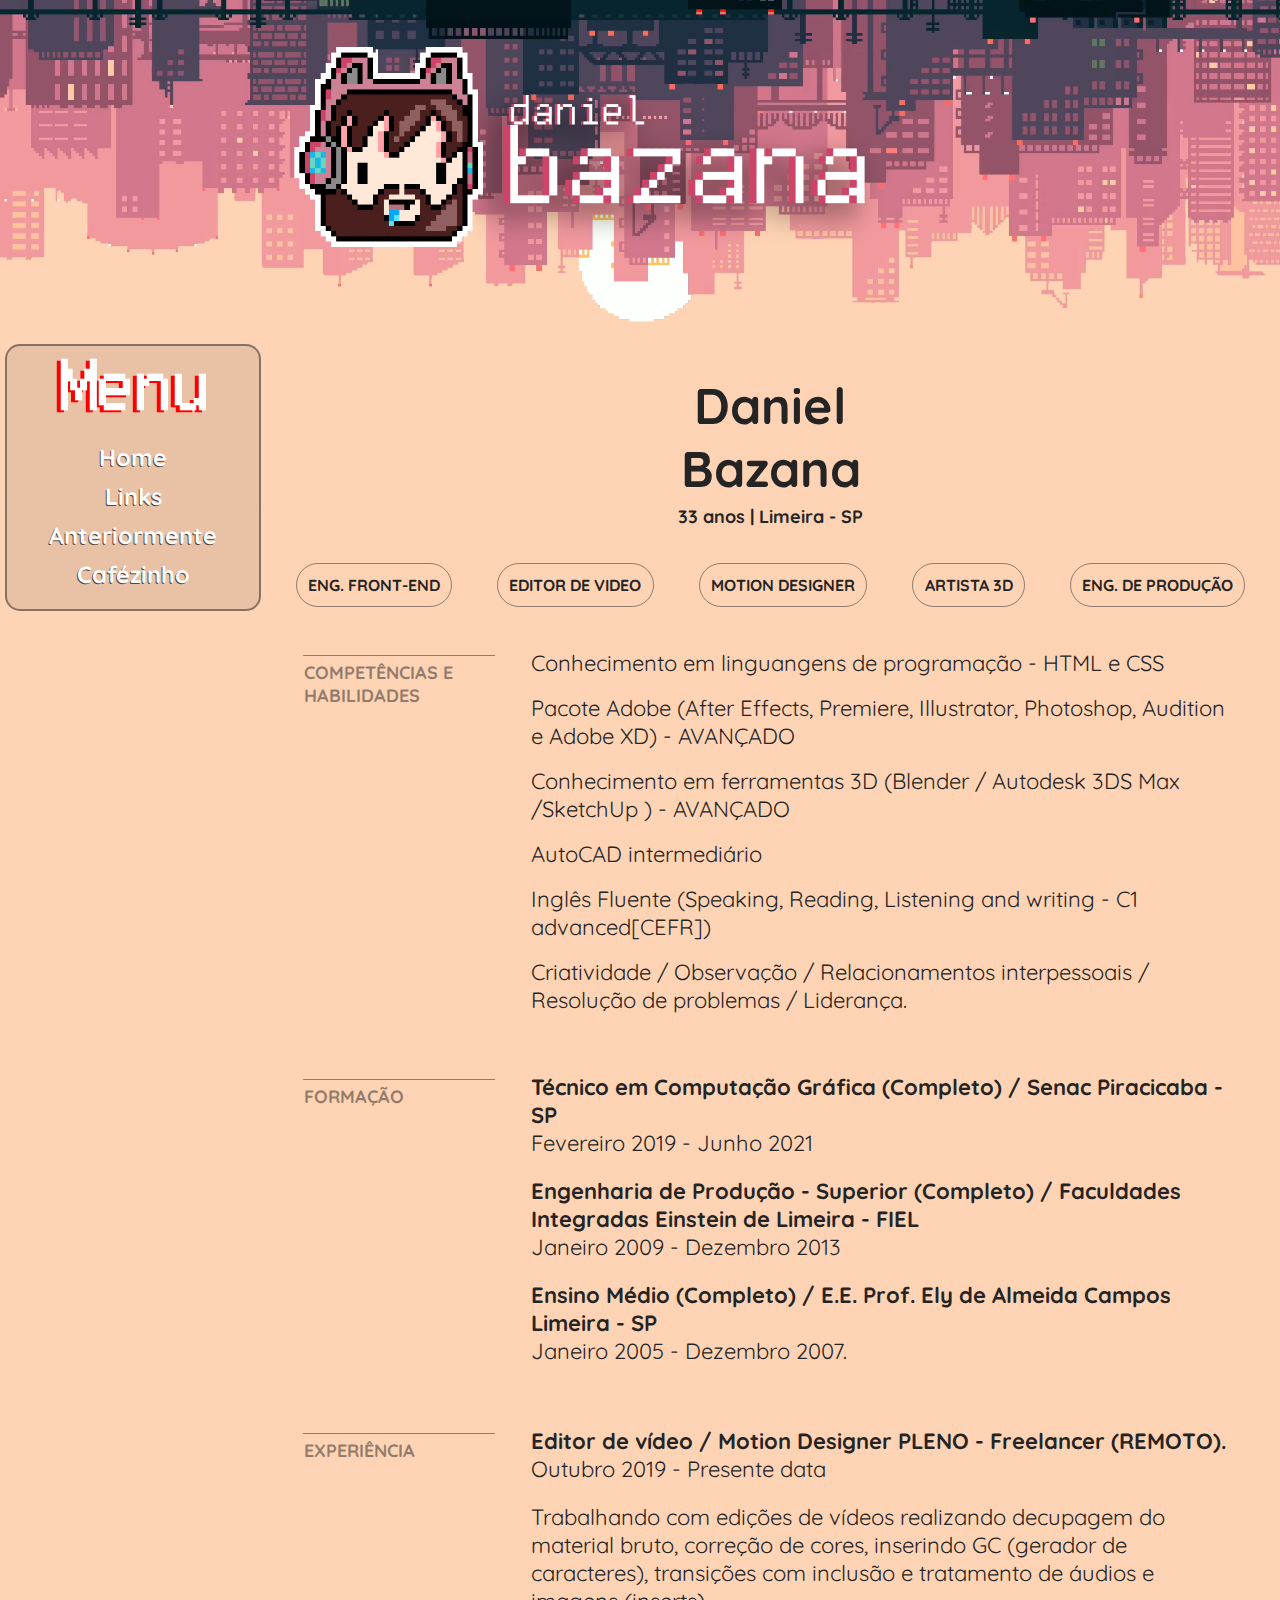
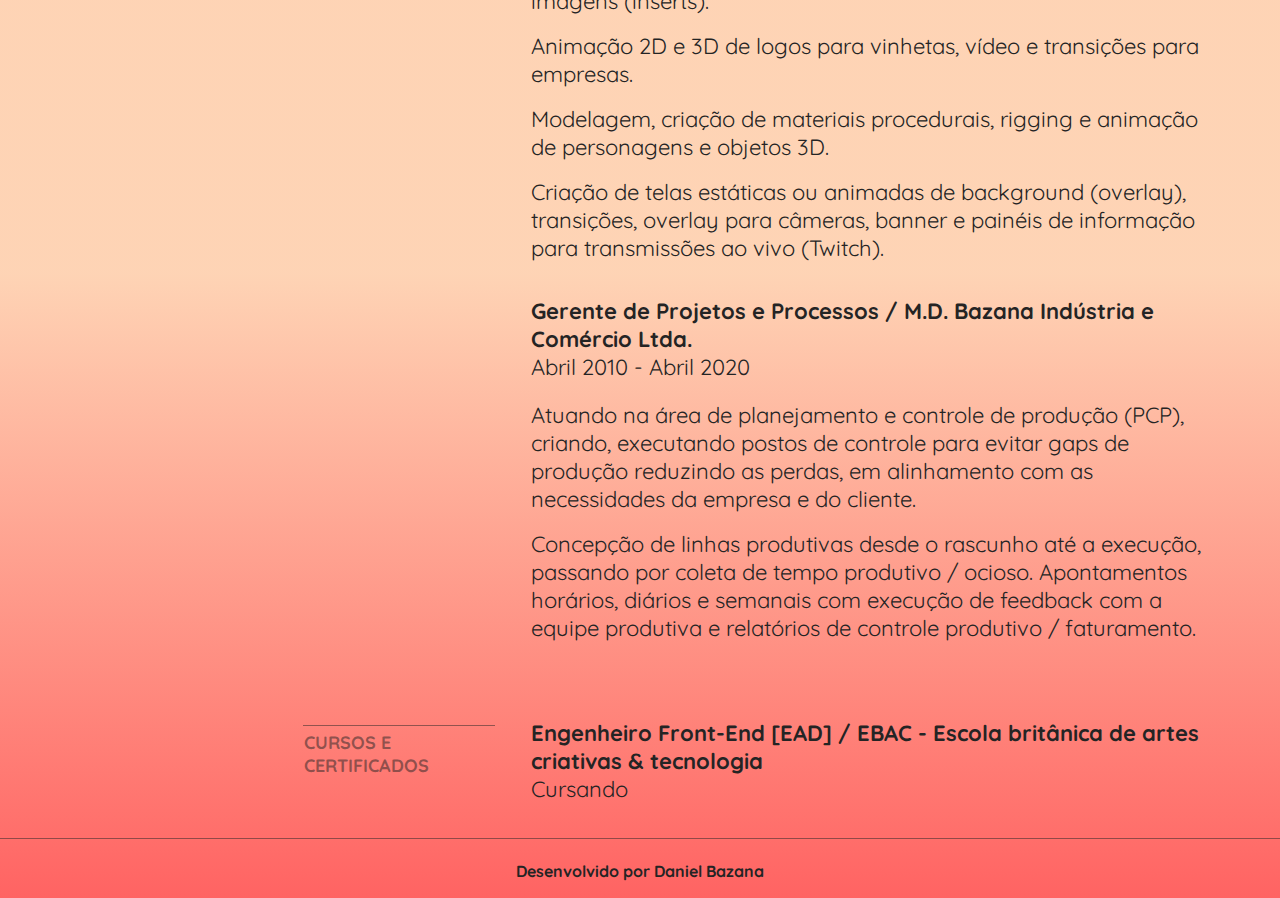
==== 01-curriculo.html @ 6523c349 "First commit" ====
<!DOCTYPE html>
<html lang="en">
    <head>
        <meta charset="UTF-8">
        <meta http-equiv="X-UA-Compatible" content="IE=edge">
        <meta name="viewport" content="width=device-width, initial-scale=1.0">
		
		<link rel="stylesheet" type="text/css" href="./css/new-style01.css">
    
        <link rel="preconnect" href="https://fonts.googleapis.com">
        <link rel="preconnect" href="https://fonts.gstatic.com" crossorigin>
        <link href="https://fonts.googleapis.com/css2?family=Quicksand:wght@300;400;500;600;700&display=swap" rel="stylesheet">
		
	</head>
	<body>
		<header>
			<img class="banner" src="./anexos/banner/daniel-webpage-banner-03.png" alt="Imagem de cabeçalho da página">
		</header>
		<section>
			<div id="container">
				<nav class="navegação">
					<div>
						<h1>Menu</h1>
					</div>	
					<ul>
						<li><a href="daniel-bazana-homepage03.html" class="menu-01">Home</a></li>
						<li><a href="02-links.html" class="menu-01">Links</a></li>
						<li><a href="./old-page/daniel-bazana-homepage02.html" class="menu-01">Anteriormente</a></li>
						<li><a href="./03-cafezinho.html" class="menu-01">Cafézinho</a></li>
					</ul>			
				</nav>
				<div class="conteudo">
					<div class="name-cv">
						<h2>Daniel</h2>
						<h2>Bazana</h2>
						<h3>33 anos | Limeira - SP</h3>
					</div>

					<div class="tag tagx">
						<div class="tag01">Eng. Front-End</div>
						<div class="tag01">Editor de Video</div>
						<div class="tag01">Motion Designer</div>
						<div class="tag01">Artista 3D</div>
						<div class="tag01">Eng. de Produção</div>
					</div>

					<div class="conteudo-cv">
						<h4 class="index">competências e habilidades</h4>
							<div class="text-02">
								<p>Conhecimento em linguangens de programação - HTML e CSS</p>
                                <p>Pacote Adobe (After Effects, Premiere, Illustrator, Photoshop, Audition e Adobe XD) - AVANÇADO</p>
                                <p>Conhecimento em ferramentas 3D (Blender / Autodesk 3DS Max /SketchUp ) - AVANÇADO</p>
                                <p>AutoCAD intermediário</p>
                                <p>Inglês Fluente (Speaking, Reading, Listening and writing - C1 advanced[CEFR])</p>
                                <p>Criatividade / Observação / Relacionamentos interpessoais / Resolução de problemas / Liderança.</p>
                        	</div>
					</div>		
					<div class="conteudo-cv">
						<h4 class="index">formação</h4>
							<div class="text-02">
								<p class="p01"><b>Técnico em Computação Gráfica (Completo) / Senac Piracicaba - SP</b></p>
								<p class="p02">Fevereiro 2019 - Junho 2021</p>

								<p class="p01"><b>Engenharia de Produção - Superior (Completo) / Faculdades Integradas Einstein de Limeira - FIEL</b></p>
								<p class="p02">Janeiro 2009 - Dezembro 2013</p>
								
								<p class="p01"><b>Ensino Médio (Completo) / E.E. Prof. Ely de Almeida Campos Limeira - SP</b></p>
								<p class="p02">Janeiro 2005 - Dezembro 2007.</p>
							</div>
					</div>
					<div class="conteudo-cv">
						<h4 class="index">experiência</h4>
							<div class="text-02">
								<p class="p01"><b>Editor de vídeo / Motion Designer PLENO - Freelancer (REMOTO).</b></p>
								<p class="p02">Outubro 2019 - Presente data</p>
								<p>Trabalhando com edições de vídeos realizando decupagem do material bruto, correção de cores, inserindo GC (gerador de caracteres), transições com inclusão e tratamento de áudios e imagens (inserts).</p>
								<p>Animação 2D e 3D de logos para vinhetas, vídeo e transições para empresas.</p>
								<p>Modelagem, criação de materiais procedurais, rigging e animação de personagens e objetos 3D.</p>
								<p class="p03">Criação de telas estáticas ou animadas de background (overlay), transições, overlay para câmeras, banner e painéis de informação para transmissões ao vivo (Twitch).</p>
								
								<p class="p01"><b>Gerente de Projetos e Processos / M.D. Bazana Indústria e Comércio Ltda.</b></p>
								<p class="p02">Abril 2010 - Abril 2020</p>
								<p>Atuando na área de planejamento e controle de produção (PCP), criando, executando postos de controle para evitar gaps de produção reduzindo as perdas, em alinhamento com as necessidades da empresa e do cliente.</p>
								<p class="p03">Concepção de linhas produtivas desde o rascunho até a execução, passando por coleta de tempo produtivo / ocioso. Apontamentos horários, diários e semanais com execução de feedback com a equipe produtiva e relatórios de controle produtivo / faturamento.</p>
							</div>		
					</div>
					<div class="conteudo-cv">
						<h4 class="index">Cursos e Certificados</h4>
							<div class="text-02">
								<p class="p01"><b>Engenheiro Front-End [EAD] / EBAC - Escola britânica de artes criativas & tecnologia</b></p>
								<p class="p03">Cursando</p>
					</div>

				</div>
			</div>

		</section>
		<footer>
			<p>Desenvolvido por Daniel Bazana</p>
		</footer>
	</body>
</html>
---- css/new-style01.css ----
/* INPUTS */
@import url("https://fonts.googleapis.com/css2?family=Quicksand:wght@300;400;500;600;700&display=swap");

@font-face {
    font-family: freepixel;
    src: url(../anexos/fonts/FreePixel.ttf) format('truetype');
}


/* CORE */
*{
    margin: 0 auto;
    box-sizing: border-box;   
}

div {
    margin: 0px auto;
}

body {
    background-image: linear-gradient(rgba(254, 197, 156, 0.75 ) 75%, rgba(255, 72, 71, 0.85));
    overflow-x: hidden;
    overflow-y: scroll;
}

.banner {
    display: flex;
    width: 100%;    
}


/* BODY */
#container {
    display: flex;
    font-family: 'Quicksand', sans-serif;
    color: #242424;
}


/* MENU */
nav {
    height: 100%;
    width: 20%;
    float: left;
    margin-left: 5px;
    background-color: rgba(36, 36, 36, 0.1);
}

.navegação {
    border: 2px solid rgba(36, 36, 36, 0.5);
    border-radius: 15px;
}

h1 {
    display: flex;
    justify-content: center;
    font-family: 'freepixel';
    font-size: 6vw;
    color: #fff;
    text-shadow: -0.3vw 0.14vw #ff0000;
}

ul {
    padding: 10px;
    text-align: center;
    list-style-type: none; 
}

li {
    text-align: center;
    list-style-type: none;
    padding-bottom: 10px;
}

.menu-01 {
    color: #fff; 
    font-size: 1.83vw;
    font-weight: bold;
    text-decoration: none;
    min-width: 1vw;
}

a {
    margin: 0px auto;
    text-decoration: none;
}


/* CONTENT-HOMEPAGE */
.conteudo {
    flex: 1 1;
}

#avatar {
    background-color: transparent;
    display: block;
    width: 200px;
    height: 200px;
    overflow: hidden;
    border-radius: 50%;
}

#avatar img {
    display: block;
    width: 100%;
}

.name {
    display: block;
    text-align: center;
}

li {
    text-shadow: -1px 1px rgba(36, 36, 36, 0.8);
}

h2 {
    font-size: 50px;
}

h3 {
    padding: 5px;
    font-size: 18px;

}

.tag {
    margin-top: 25px;
    text-transform: uppercase;
    display: flex;
    flex-wrap: wrap;
    margin-left: 12px;
    margin-right: 12px;
}

.tag01 {
    padding: 1.13%;
    font-weight: 700;
    font-size: 16px;
    border: 1px solid rgba(36, 36, 36, 0.5);
    border-radius: 40px;
}

.text-01 {
    margin: 30px 30px 0px 30px;
}

h4 {
    text-transform: uppercase;
    color: rgba(36, 36, 36, 0.5);
    padding-top: 10px;
    margin: 12px 12px 12px 12px;
    padding-left: 1px;
}

p {
    padding-bottom: 5px;
    margin: 12px 12px 12px 12px;
    font-size: 22px;
}

.enfase {
    font-size: 25px;
    font-family: "freepixel";
    color: #fff;
    text-shadow: -2px 2px #ff0000;
}


/* CONTENT-PG01-CURRICULO */
.name-cv {
    margin: 30px 30px 30px 30px;
    display: block;
    text-align: center;
}

.conteudo-cv {
    display: flex;
    flex-wrap: wrap;
    margin: 30px 30px 0px 30px;
}

.index {
    width: 20%;
    margin: 18px 12px 0px 12px;
    padding-top: 5px;
    font-size: 18px;
    border-top: 1px solid;   
}

.text-02 {
    width: 75%;    
}

.p01 {
    margin-bottom: 0px;
    padding-bottom: 0px;
}

.p02 {
    margin-top: 0px;
    margin-bottom: 15px;
}

.p03 {
    margin-top: 0px;
    margin-bottom: 30px;
}


/* CONTENT-PG02-LINKS */
.index-01 {
    width: 100%; 
    margin: 18px 12px 12px 12px;
    padding-top: 5px;
    font-size: 25px;
    border-bottom: 1px solid;
}

.icons {
    display: flex;
    flex-direction: row;
    flex-wrap: wrap;
    gap: 0.3rem;
    margin: 30px; 
}


/* CONTENT-PG03-CONTATO */
.avatarx {
    background-color: transparent;
    display: block;
    width: 200px;
    height: 200px;
    overflow: hidden;
    border-radius: 50%;
}

.avatarx img {
    display: block;
    width: 100%;
}

.contato {
    width: 100%;
}

.campo01 {
	display: flex;
	flex-direction: column;
    justify-content: center;
	align-items: center;
    border-bottom: 1px solid rgba(36, 36, 36, 0.5);
    /*margin-left: 0px;
    width: 75%;*/
}

.campo02 {
    display: flex;
	flex-direction: column;
    justify-content: center;
	align-items: center;
    
}

#nome {
	padding: 12px;
    font-weight: 700;
    font-size: 16px;
    border: 1px solid rgba(36, 36, 36, 0.5);
    border-radius: 40px;
    font-family: 'Quicksand', sans-serif;
}

#email {
	padding: 12px;
    font-weight: 700;
    font-size: 16px;
    border: 1px solid rgba(36, 36, 36, 0.5);
    border-radius: 40px;
    font-family: 'Quicksand', sans-serif;
}

#mensagem {
	padding: 12px;
    font-weight: 700;
    font-size: 16px;
    border: 1px solid rgba(36, 36, 36, 0.5);
    border-radius: 40px;
    font-family: 'Quicksand', sans-serif;
}

form div {
	width: 100vw;
	padding-top: 0.5rem;
    padding-bottom: 0.5rem;
}

form {
	width: 100%;
	display: flex;
	flex-direction: column;
	align-items: center;
}

[type="text"], [type="email"], textarea, label {
	display: block;
	width: 50%;
	font-size: 15px;
	padding-top: .3vh;
	padding-bottom: .3vh;
    margin: 0 auto;
}

input {
    margin: 0 auto;
}

label {
	font-size: 20px;
	margin: 0 auto;	
}

textarea {
    margin: 0 auto;
}

.send {
    width: 100%;
}

.submit {
	width: 120px;
    padding-top: 15px;
    padding-bottom: 15px;
	border-radius: 50px;
	border: 3px solid rgba(36, 36, 36, 0.5);
    margin: 0 auto;
}


/* FOOTER */
footer {
    padding-top: 10px;
    display: flex;
    justify-content: center;
    border-top: 1px solid rgba(36, 36, 36, 0.5);
    font-family: 'Quicksand', sans-serif;
    font-weight: bolder;
    color: #242424;
}

footer p {
    font-size: medium;
}


/* MEDIA QUERY*/

/* TABLET */
@media (max-width: 768px) {
    
    h4 {
        margin: 12px 10px 12px 10px;
        padding: 0;
        font-size: 18px;
    }
    #avatar {
        /*float: left;*/
        width: 150px;
        height: 150px;
        /*margin-left: 20px;*/
        
    }
    .name {
        text-align: center;
        margin: 10px 0px 10px 0px;
    }
    .enfase {
        font-size: 23px;
    }
    h2 {
        font-size: 32px;
    }
    h3 {
        padding: 0;
        font-size: 20px;
    }
    .name-cv {
        margin: 20px auto;
    }
    .conteudo-cv {
        margin: 15px 30px 0px 30px;
    }
    .tag {
        flex-direction: column;
    }
    .tag01 {
        font-size: 14px;
        margin-bottom: 4px;
    }
    .tagx {
        display: flex;
        flex-direction: row;
        margin: 20px 30px 10px 30px;
    }
    .text-01 {
        margin: 20px 20px 0px 20px;
    }
    .index {
        width: 100%;
        text-align: center;
        font-size: 17px;
        margin: 12px 12px 6px 12px;
    }
    .text-02 {
        width: 100%;
    }
    p {
        padding-bottom: 3px;
        margin: 12px 10px 12px 10px;
        font-size: 20px;
    }
    .index-01 {
        width:90%; 
        font-size: 20px;
    }
    .icons {
        float: left;
        margin: -60px;
        scale: 65%;
    }
    .avatarx {
        width: 150px;
        height: 150px;      
    }
    form div {
        width: 70vw;
    }
}


/* MOBILE */
@media (max-width: 425px) {
    #container {
        display: block;
    }
    nav {
        width: 95%;
        margin-left: 12px;
        margin-bottom: 20px;
        float: unset;
    }
    ul {
        display: flex;
        padding: 0;
    }
    .menu-01 {
        font-size: 1rem;
    }
    h4 {
        margin: 12px 10px 12px 10px;
        padding: 0;
        font-size: 17px;
    }
    #avatar {
        float: left;
        width: 120px;
        height: 120px;
        margin-left: 20px;
        
    }
    .name {
        text-align: center;
        margin: 35px 0px 20px 20px;
    }
    .enfase {
        font-size: 20px;
    }
    h2 {
        font-size: 25px;
    }
    h3 {
        padding: 0;
        font-size: 15px;
    }
    .name-cv {
        float: left;
        text-align: left;
        margin: 0px -50px 0px 20px;
    }
    .conteudo-cv {
        margin: 15px 30px 0px 30px;
    }
    .tag {
        flex-direction: column;
    }
    .tag01 {
        font-size: 13px;
        margin-bottom: 4px;
    }
    .tagx {
        display: flex;
        flex-direction: row;
        margin: 20px 0px 0px 0px;
    }
    .index {
        width: 100%;
        text-align: center;
        font-size: 17px;
        margin: 12px 12px 6px 12px;
    }
    .text-02 {
        width: 100%;
    }
    p {
        padding-bottom: 3px;
        margin: 12px 10px 12px 10px;
        font-size: 18px;
    }
    .index-01 {
        width:90%; 
        font-size: 16px;
    }
    .icons {
        display: flex;
        float: unset;
        margin: 0px;
        scale: 75%;
    }
    .avatarx {
        width: 120px;
        height: 120px;      
    }
    form div {
        width: 100vw;
    }
}
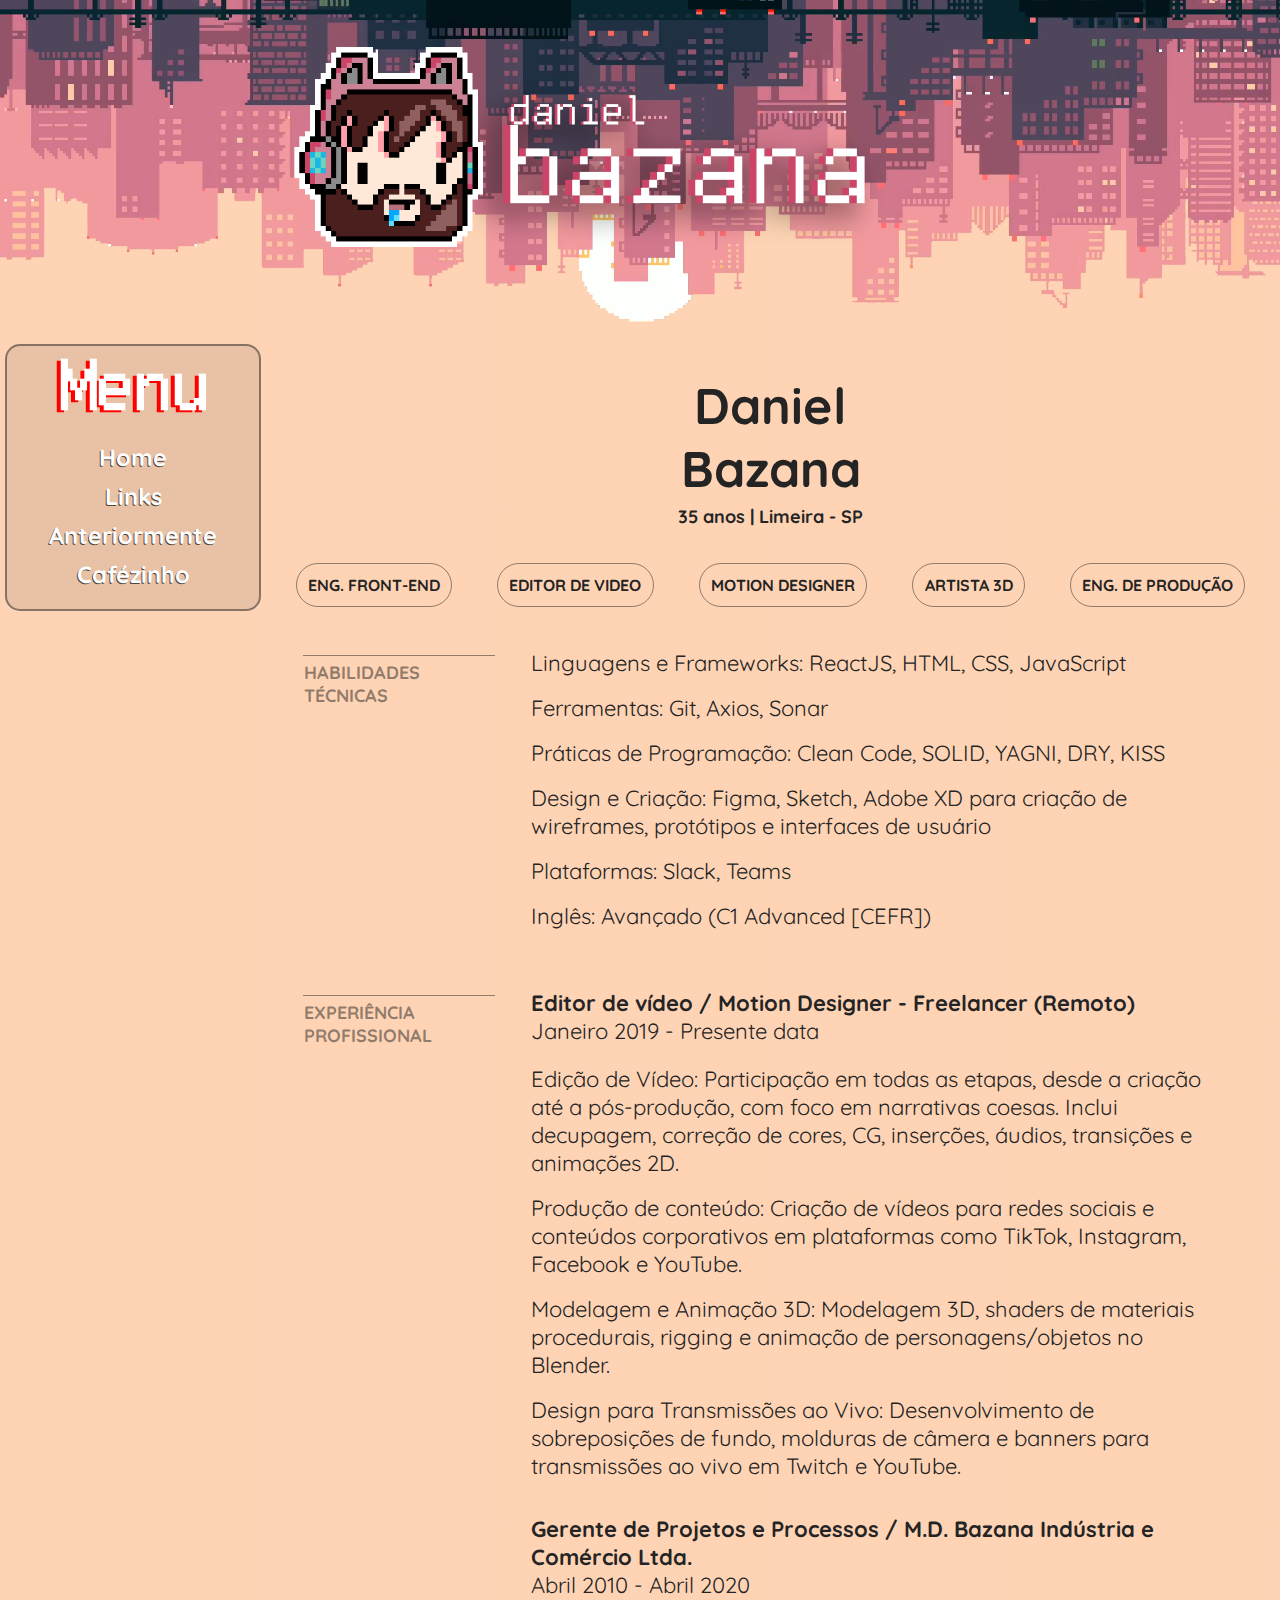
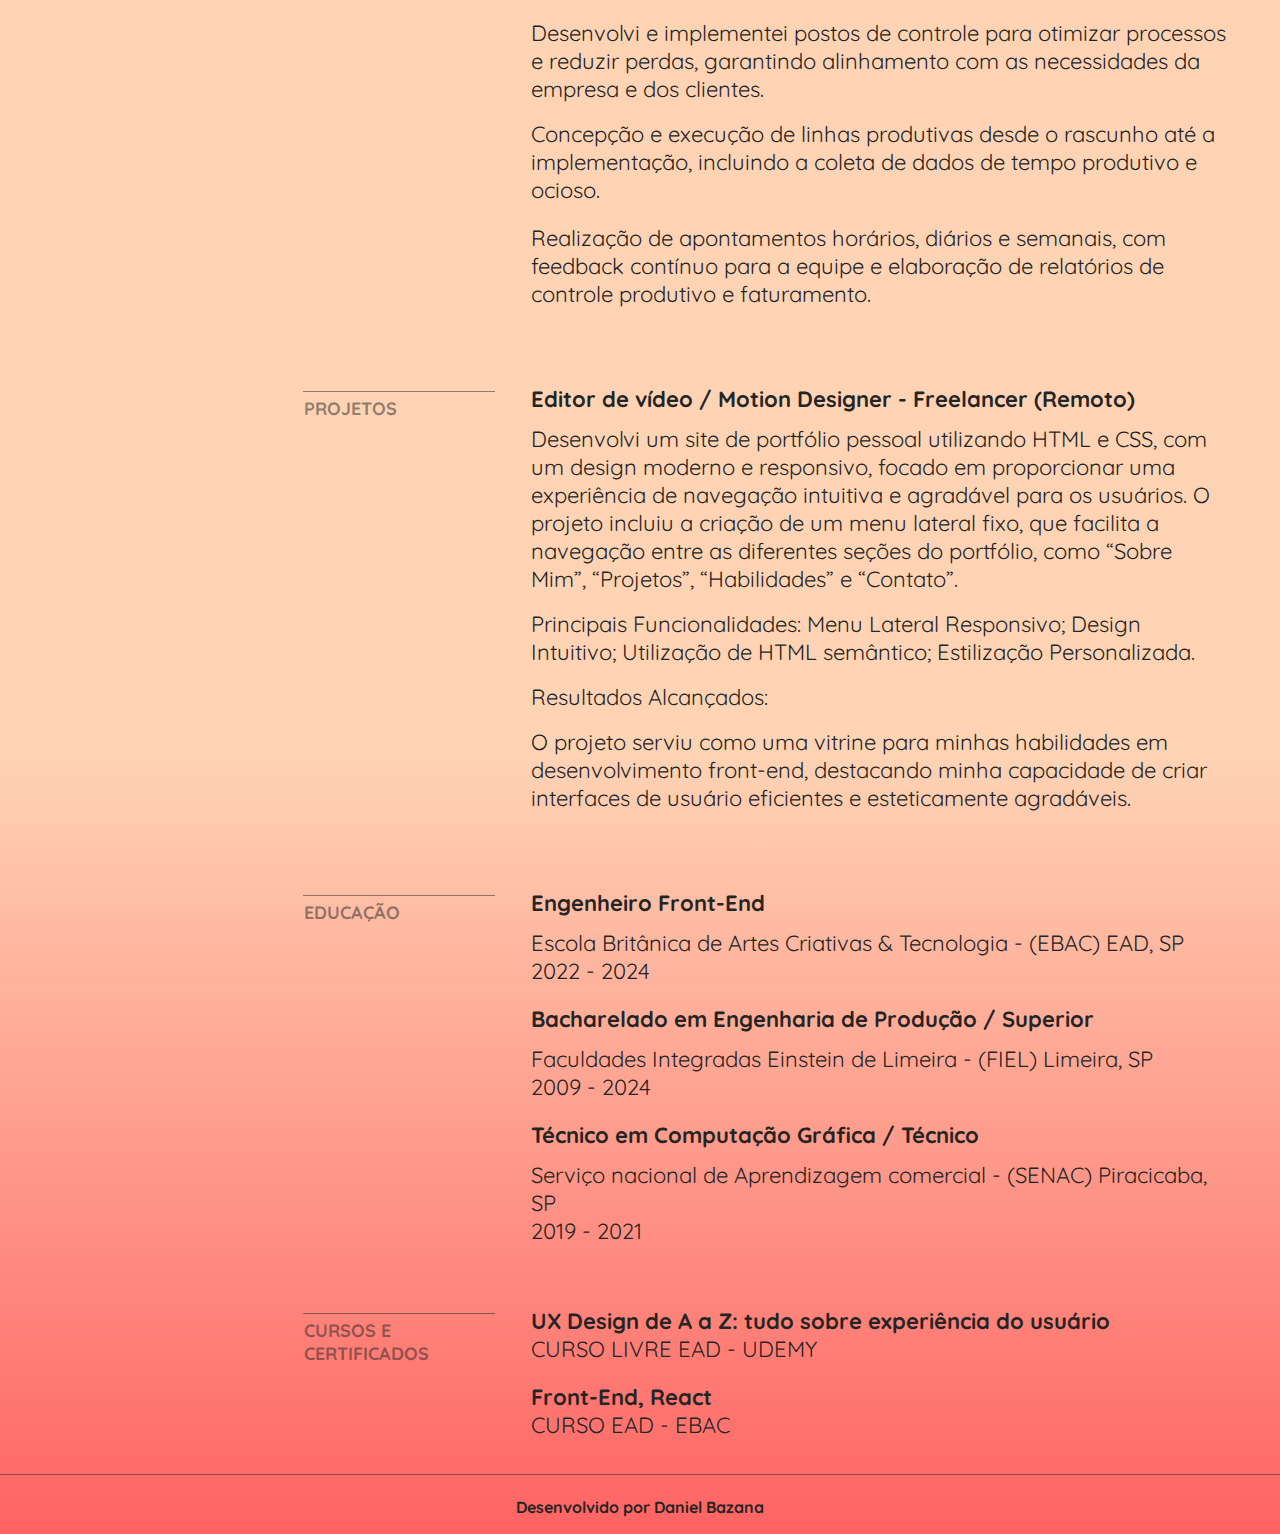
==== commit c010fe75: "atualização página curriculo" ====
--- a/01-curriculo.html
+++ b/01-curriculo.html
@@ -1,6 +1,7 @@
 <!DOCTYPE html>
 <html lang="en">
     <head>
+	<title></title>
         <meta charset="UTF-8">
         <meta http-equiv="X-UA-Compatible" content="IE=edge">
         <meta name="viewport" content="width=device-width, initial-scale=1.0">
@@ -14,7 +15,7 @@
 	</head>
 	<body>
 		<header>
-			<img class="banner" src="./anexos/banner/daniel-webpage-banner-03.png" alt="Imagem de cabeçalho da página">
+			<img class="banner" src="./anexos/banner/daniel-webpage-banner-03.png" alt="cabeçalho da página">
 		</header>
 		<section>
 			<div id="container">
@@ -23,7 +24,7 @@
 						<h1>Menu</h1>
 					</div>	
 					<ul>
-						<li><a href="daniel-bazana-homepage03.html" class="menu-01">Home</a></li>
+						<li><a href="index.html" class="menu-01">Home</a></li>
 						<li><a href="02-links.html" class="menu-01">Links</a></li>
 						<li><a href="./old-page/daniel-bazana-homepage02.html" class="menu-01">Anteriormente</a></li>
 						<li><a href="./03-cafezinho.html" class="menu-01">Cafézinho</a></li>
@@ -33,7 +34,7 @@
 					<div class="name-cv">
 						<h2>Daniel</h2>
 						<h2>Bazana</h2>
-						<h3>33 anos | Limeira - SP</h3>
+						<h3>35 anos | Limeira - SP</h3>
 					</div>
 
 					<div class="tag tagx">
@@ -45,50 +46,67 @@
 					</div>
 
 					<div class="conteudo-cv">
-						<h4 class="index">competências e habilidades</h4>
+						<h4 class="index">habilidades técnicas</h4>
 							<div class="text-02">
-								<p>Conhecimento em linguangens de programação - HTML e CSS</p>
-                                <p>Pacote Adobe (After Effects, Premiere, Illustrator, Photoshop, Audition e Adobe XD) - AVANÇADO</p>
-                                <p>Conhecimento em ferramentas 3D (Blender / Autodesk 3DS Max /SketchUp ) - AVANÇADO</p>
-                                <p>AutoCAD intermediário</p>
-                                <p>Inglês Fluente (Speaking, Reading, Listening and writing - C1 advanced[CEFR])</p>
-                                <p>Criatividade / Observação / Relacionamentos interpessoais / Resolução de problemas / Liderança.</p>
+								<p>Linguagens e Frameworks: ReactJS, HTML, CSS, JavaScript</p>
+                                <p>Ferramentas: Git, Axios, Sonar</p>
+                                <p>Práticas de Programação: Clean Code, SOLID, YAGNI, DRY, KISS</p>
+                                <p>Design e Criação: Figma, Sketch, Adobe XD para criação de wireframes, protótipos e interfaces de usuário</p>
+                                <p>Plataformas: Slack, Teams</p>
+                                <p>Inglês: Avançado (C1 Advanced [CEFR])</p>
                         	</div>
-					</div>		
+					</div>	
 					<div class="conteudo-cv">
-						<h4 class="index">formação</h4>
+						<h4 class="index">experiência profissional</h4>
 							<div class="text-02">
-								<p class="p01"><b>Técnico em Computação Gráfica (Completo) / Senac Piracicaba - SP</b></p>
-								<p class="p02">Fevereiro 2019 - Junho 2021</p>
-
-								<p class="p01"><b>Engenharia de Produção - Superior (Completo) / Faculdades Integradas Einstein de Limeira - FIEL</b></p>
-								<p class="p02">Janeiro 2009 - Dezembro 2013</p>
-								
-								<p class="p01"><b>Ensino Médio (Completo) / E.E. Prof. Ely de Almeida Campos Limeira - SP</b></p>
-								<p class="p02">Janeiro 2005 - Dezembro 2007.</p>
-							</div>
-					</div>
-					<div class="conteudo-cv">
-						<h4 class="index">experiência</h4>
-							<div class="text-02">
-								<p class="p01"><b>Editor de vídeo / Motion Designer PLENO - Freelancer (REMOTO).</b></p>
-								<p class="p02">Outubro 2019 - Presente data</p>
-								<p>Trabalhando com edições de vídeos realizando decupagem do material bruto, correção de cores, inserindo GC (gerador de caracteres), transições com inclusão e tratamento de áudios e imagens (inserts).</p>
-								<p>Animação 2D e 3D de logos para vinhetas, vídeo e transições para empresas.</p>
-								<p>Modelagem, criação de materiais procedurais, rigging e animação de personagens e objetos 3D.</p>
-								<p class="p03">Criação de telas estáticas ou animadas de background (overlay), transições, overlay para câmeras, banner e painéis de informação para transmissões ao vivo (Twitch).</p>
+								<p class="p01"><b>Editor de vídeo / Motion Designer - Freelancer (Remoto)</b></p>
+								<p class="p02">Janeiro 2019 - Presente data</p>
+								<p>Edição de Vídeo: Participação em todas as etapas, desde a criação até a pós-produção, com foco em narrativas coesas. Inclui decupagem, correção de cores, CG, inserções, áudios, transições e animações 2D.</p>
+								<p>Produção de conteúdo: Criação de vídeos para redes sociais e conteúdos corporativos em plataformas como TikTok, Instagram, Facebook e YouTube.</p>
+								<p>Modelagem e Animação 3D: Modelagem 3D, shaders de materiais procedurais, rigging e animação de personagens/objetos no Blender.</p>
+								<p class="p03">Design para Transmissões ao Vivo: Desenvolvimento de sobreposições de fundo, molduras de câmera e banners para transmissões ao vivo em Twitch e YouTube.</p>
 								
 								<p class="p01"><b>Gerente de Projetos e Processos / M.D. Bazana Indústria e Comércio Ltda.</b></p>
 								<p class="p02">Abril 2010 - Abril 2020</p>
-								<p>Atuando na área de planejamento e controle de produção (PCP), criando, executando postos de controle para evitar gaps de produção reduzindo as perdas, em alinhamento com as necessidades da empresa e do cliente.</p>
-								<p class="p03">Concepção de linhas produtivas desde o rascunho até a execução, passando por coleta de tempo produtivo / ocioso. Apontamentos horários, diários e semanais com execução de feedback com a equipe produtiva e relatórios de controle produtivo / faturamento.</p>
+								<p>Desenvolvi e implementei postos de controle para otimizar processos e reduzir perdas, garantindo alinhamento com as necessidades da empresa e dos clientes.</p>
+								<p class="p02">Concepção e execução de linhas produtivas desde o rascunho até a implementação, incluindo a coleta de dados de tempo produtivo e ocioso.</p>
+								<p class="p03">Realização de apontamentos horários, diários e semanais, com feedback contínuo para a equipe e elaboração de relatórios de controle produtivo e faturamento.</p>
 							</div>		
+					</div>
+					<div class="conteudo-cv">
+						<h4 class="index">projetos</h4>
+							<div class="text-02">
+								<p class="p01"><b>Editor de vídeo / Motion Designer - Freelancer (Remoto)</b></p>
+								<p>Desenvolvi um site de portfólio pessoal utilizando HTML e CSS, com um design moderno e responsivo, focado em proporcionar uma experiência de navegação intuitiva e agradável para os usuários. O projeto incluiu a criação de um menu lateral fixo, que facilita a navegação entre as diferentes seções do portfólio, como “Sobre Mim”, “Projetos”, “Habilidades” e “Contato”.</p>
+								<p>Principais Funcionalidades: Menu Lateral Responsivo; Design Intuitivo; Utilização de HTML semântico; Estilização Personalizada.</p>
+								<p>Resultados Alcançados:</p>
+								<p class="p03">O projeto serviu como uma vitrine para minhas habilidades em desenvolvimento front-end, destacando minha capacidade de criar interfaces de usuário eficientes e esteticamente agradáveis.</p>
+							</div>		
+					</div>
+					<div class="conteudo-cv">
+						<h4 class="index">educação</h4>
+							<div class="text-02">
+								<p class="p01"><b>Engenheiro Front-End</b></p>
+								<p class="p01">Escola Britânica de Artes Criativas & Tecnologia - (EBAC) EAD, SP</p>
+								<p class="p02">2022 - 2024</p>
+
+								<p class="p01"><b>Bacharelado em Engenharia de Produção / Superior</b></p>
+								<p class="p01">Faculdades Integradas Einstein de Limeira - (FIEL) Limeira, SP</p>
+								<p class="p02">2009 - 2024</p>
+
+								<p class="p01"><b>Técnico em Computação Gráfica / Técnico</b></p>
+								<p class="p01">Serviço nacional de Aprendizagem comercial - (SENAC) Piracicaba, SP</p>
+								<p class="p02">2019 - 2021</p>
+							</div>
 					</div>
 					<div class="conteudo-cv">
 						<h4 class="index">Cursos e Certificados</h4>
 							<div class="text-02">
-								<p class="p01"><b>Engenheiro Front-End [EAD] / EBAC - Escola britânica de artes criativas & tecnologia</b></p>
-								<p class="p03">Cursando</p>
+								<p class="p01"><b>UX Design de A a Z: tudo sobre experiência do usuário</b></p>
+								<p class="p02">CURSO LIVRE EAD - UDEMY</p>
+
+								<p class="p01"><b>Front-End, React</b></p>
+								<p class="p03">CURSO EAD - EBAC</p>
 					</div>
 
 				</div>
